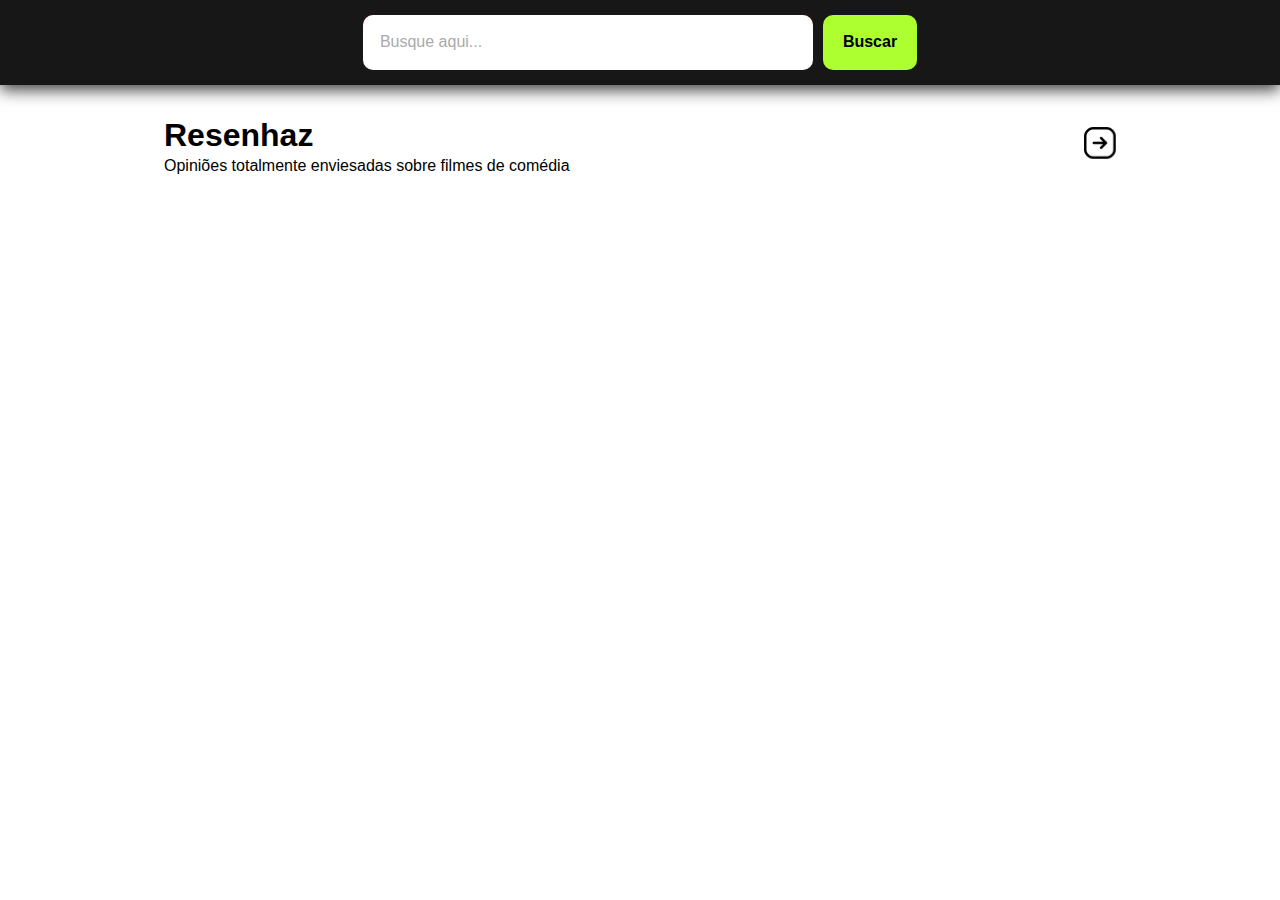
==== index.html @ 38919706 "Add files via upload" ====
<!DOCTYPE html>
<html lang="en">

<head>
    <meta charset="UTF-8">
    <meta name="viewport" content="width=device-width, initial-scale=1.0">
    <title>Resenhaz</title>

    <link rel="stylesheet" href="styles.css">
    <script src="script_general.js" defer></script>
    <script src="script_header.js" defer></script>
    <script src="script_search.js" defer></script>
</head>

<body>

    <div id="header">
        <div id="fakeSearch">
            <input type="text" id="search" placeholder="Busque aqui..." oninput="checkVazio(this)" autocomplete="off">
            <div id="sugestoes">
                <div class="sugestao" onclick="getThisSugestion(this)">Gente grande</div>
                <div class="sugestao" onclick="getThisSugestion(this)">As branquelas</div>
                <div class="sugestao" onclick="getThisSugestion(this)">Todo mundo em pânico</div>
                <div class="sugestao" onclick="getThisSugestion(this)">Deu a louca na chapeuzinho</div>
                <div class="sugestao" onclick="getThisSugestion(this)">Carros 2</div>
            </div>
            <div id="searchAlert">
                <p>Preencha o campo.</p>
            </div>
        </div>
        <button onclick="search()">Buscar</button>
    </div>

    <div id="content_body">

        <div id="content_topo">
            <div id="title">
                <h1>Resenhaz</h1>
                <p>Opiniões totalmente enviesadas sobre filmes de comédia</p>
            </div>

            <div id="searchResults">
                <h2>
                    Resultados para a busca:&nbsp;<span id="searchName"></span>
                </h2>
            </div>

            <div id="flow" onclick="changeFlow()">
                <svg width="auto" height="auto" viewBox="0 0 129 129" fill="none" xmlns="http://www.w3.org/2000/svg"
                    xmlns:xlink="http://www.w3.org/1999/xlink">
                    <rect x="0.0908203" y="0.136353" width="128" height="128" fill="url(#pattern0_2_2)" />
                    <defs>
                        <pattern id="pattern0_2_2" patternContentUnits="objectBoundingBox" width="1" height="1">
                            <use xlink:href="#image0_2_2" transform="scale(0.0078125)" />
                        </pattern>
                        <image id="image0_2_2" width="128" height="128"
                            xlink:href="[data-uri]" />
                    </defs>
                </svg>

            </div>
        </div>

        <div id="content" class="">

            <div class="item">
                <img src="https://br.web.img3.acsta.net/pictures/210/299/21029996_20130821205722213.jpg" alt="">

                <h2>
                    Gente grande
                </h2>
            </div>

            <div class="item">
                <img src="https://encrypted-tbn0.gstatic.com/images?q=tbn:ANd9GcQiAyFkxkK-JiVvgORqcIZDsI1kruaY1raoOg&s"
                    alt="">

                <h2>
                    As branquelas
                </h2>
            </div>

            <div class="item">
                <img src="https://br.web.img3.acsta.net/pictures/210/299/21029996_20130821205722213.jpg" alt="">

                <h2>
                    Gente grande
                </h2>
            </div>

            <div class="item">
                <img src="https://encrypted-tbn0.gstatic.com/images?q=tbn:ANd9GcQiAyFkxkK-JiVvgORqcIZDsI1kruaY1raoOg&s"
                    alt="">

                <h2>
                    As branquelas
                </h2>
            </div>

            <div class="item">
                <img src="https://encrypted-tbn0.gstatic.com/images?q=tbn:ANd9GcQiAyFkxkK-JiVvgORqcIZDsI1kruaY1raoOg&s"
                    alt="">

                <h2>
                    Todo mundo em pânico
                </h2>
            </div>

            <div class="item">
                <img src="https://br.web.img3.acsta.net/pictures/210/299/21029996_20130821205722213.jpg" alt="">

                <h2>
                    Click
                </h2>
            </div>

            <div class="item">
                <img src="https://encrypted-tbn0.gstatic.com/images?q=tbn:ANd9GcQiAyFkxkK-JiVvgORqcIZDsI1kruaY1raoOg&s"
                    alt="">

                <h2>
                    Deu a louca na chapeuzinho vermelho
                </h2>
            </div>

        </div>

        <div id="content_noSearch">
            <p>
                Poxa, parece que ainda não temos essa avaliação :(
            </p>
            <p>
                Revise a pesquisa e tente novamente.
            </p>
        </div>

    </div>

</body>

</html>
---- styles.css ----
body {
    margin: 0;
    background-color: #fff;
    display: flex;
    flex-flow: column;
    justify-content: center;
    align-items: center;
    font-family: Arial, Helvetica, sans-serif;
}

* {
    --webkit-box-sizing: border-box;
    box-sizing: border-box;
    margin: 0;
    padding: 0;
    line-height: 130%;
}

img {
    max-width: 100%;
    user-select: none;
}

:root {
    --numeroItens: 3;
    --gapItens: 20px;
    --totalGap: calc(var(--gapItens) * calc(var(--numeroItens) - 1));
    --widthItens: calc(calc(100% / var(--numeroItens)) - calc(var(--totalGap) / var(--numeroItens)))
}

/*HEADER*/
/*HEADER*/
/*HEADER*/

#header {
    width: 100%;
    display: flex;
    justify-content: center;
    align-items: stretch;
    gap: 10px;
    position: sticky;
    top: 0px;
    background-color: #171717;
    padding: 15px;
    z-index: 10;
    box-shadow: 0 5px 15px 0 rgba(0, 0, 0, 0.75);
}

#fakeSearch {
    width: 100%;
    max-width: 450px;
    display: flex;
    flex-flow: column;
    justify-content: flex-start;
    align-items: center;
    position: relative;
}

#sugestoes {
    width: calc(100% - 20px);
    border-radius: 10px;
    position: absolute;
    left: 10px;
    top: 54px;
    background-color: #FFF;
    box-shadow: 0 10px 10px 0 rgba(0, 0, 0, 0.5);
    overflow: hidden;
    border: solid 1px rgba(0, 0, 0, 0.1);
    display: none;
    flex-flow: column;
    justify-content: flex-start;
    align-items: flex-start;
}

.sugestao {
    width: 100%;
    display: flex;
    flex-flow: row;
    justify-content: flex-start;
    align-items: center;
    padding: 15px;
    border-bottom: solid 1px rgba(0, 0, 0, 0.1);
    cursor: pointer;
    background-color: #fff;
}

.sugestao:last-of-type {
    border: none;
}

.sugestao:hover {
    background-color: #eee;
}

#header input {
    width: 100%;
    display: flex;
    border: none;
    padding: 15px;
    border-radius: 10px;
    font-size: 16px;
    color: #000;
    z-index: 11;
    border: solid 2px rgba(0, 0, 0, 0);
    transition: .25s;
}

#header input::placeholder {
    color: #aaa;
}

#header button {
    color: #000;
    font-size: 16px;
    background-color: greenyellow;
    border: none;
    display: flex;
    justify-content: center;
    align-items: center;
    padding: 5px 20px;
    border-radius: 10px;
    cursor: pointer;
    transition: .25s;
    flex-shrink: 0;
    font-weight: 600;
}

#header button:hover {
    background-color: green;
    color: #fff;
}

#searchAlert {
    width: 100%;
    display: flex;
    justify-content: flex-start;
    align-items: center;
    padding: 10px 15px;
    padding-top: 20px;
    border-radius: 10px;
    background-color: rgb(200, 0, 0);
    position: absolute;
    top: 0px;
    z-index: 10;
    transition: .25s;

    & p {
        color: #FFF;
    }
}

/*HEADER*/
/*HEADER*/
/*HEADER*/




/*BODY*/
/*BODY*/
/*BODY*/

#content_body {
    width: 94%;
    max-width: 992px;
    display: flex;
    flex-flow: column;
    justify-content: center;
    align-items: center;
    padding: 30px 20px;
    gap: 40px;
}

#content_topo {
    width: 100%;
    display: flex;
    flex-flow: row;
    justify-content: space-between;
    align-items: center;
    gap: 20px;
    position: relative;
}

#content_topo.searchResults #searchResults {
    display: flex;
}

#searchResults {
    display: none;
}

#content_topo.searchResults #title {
    display: none;
}

#flow {
    width: 32px;
    cursor: pointer;
}

#content {
    width: 100%;
    display: flex;
    flex-flow: row wrap;
    justify-content: flex-start;
    align-items: stretch;
    gap: var(--gapItens);
}

#content.collumn {
    flex-flow: column;
}

#content.collumn .item {
    width: 100%;
    flex-flow: row;
    justify-content: flex-start;

    & img {
        width: 20%;
        border-radius: 10px;
    }
}

.item {
    width: var(--widthItens);
    display: flex;
    flex-flow: column;
    justify-content: flex-start;
    align-items: center;
    background-color: #fff;
    gap: 15px;

    & h2 {
        display: none;
    }
}

.item>img {
    width: 100%;
    border-radius: 20px;
}

#content_noSearch {
    width: 100%;
    display: none;
    flex-flow: column;
    justify-content: flex-start;
    align-items: flex-start;
    gap: 5px;
}

#content_noSearch>p:first-of-type {
    font-size: 32px;
    color: #000;
    font-weight: 600;
}

#content_noSearch>p:last-of-type {
    font-size: 20px;
    color: #909090;
    font-weight: 400;
}

/*BODY*/
/*BODY*/
/*BODY*/
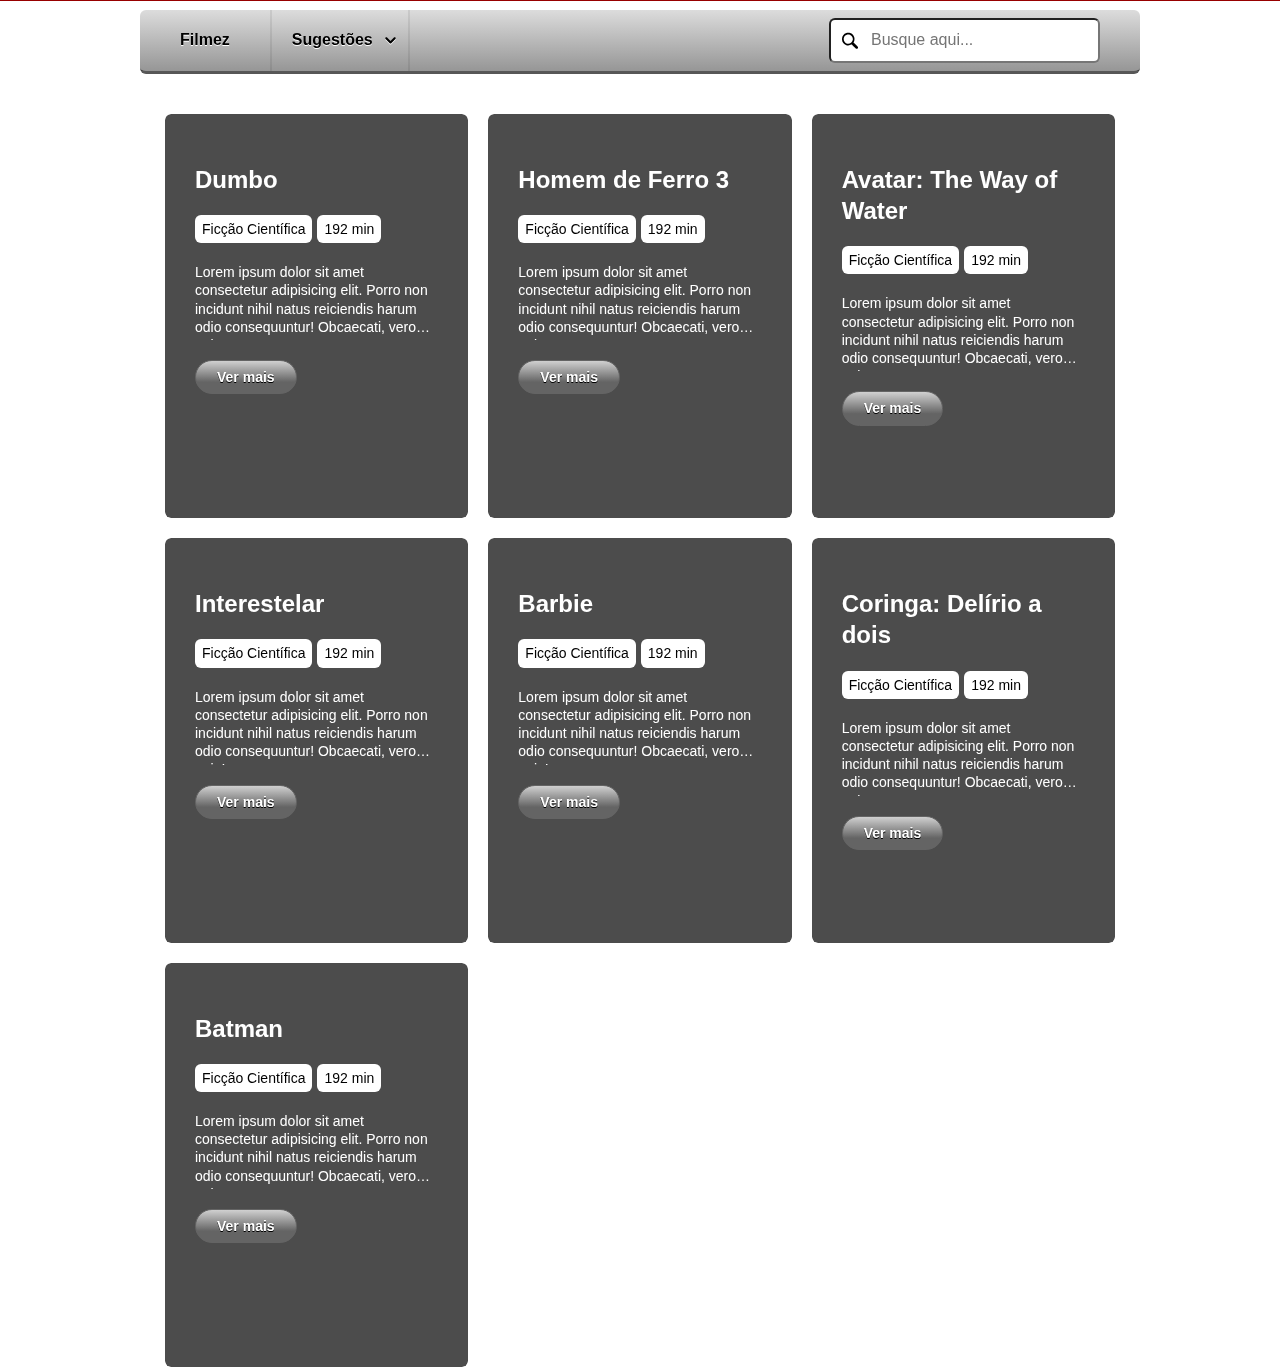
==== commit ba137817: "v.0.0.01 - mudança visual e reinicio do JS" ====
--- a/index.html
+++ b/index.html
@@ -4,9 +4,15 @@
 <head>
     <meta charset="UTF-8">
     <meta name="viewport" content="width=device-width, initial-scale=1.0">
-    <title>Resenhaz</title>
-
-    <link rel="stylesheet" href="styles.css">
+    <title>Filmez</title>
+
+    <link rel="icon" type="image/x-icon" href="/images/favicon-filmes.png">
+
+    <link rel="stylesheet" href="styles_general.css">
+    <link rel="stylesheet" href="styles_header.css">
+    <link rel="stylesheet" href="styles_content.css">
+
+
     <script src="script_general.js" defer></script>
     <script src="script_header.js" defer></script>
     <script src="script_search.js" defer></script>
@@ -14,124 +20,244 @@
 
 <body>
 
+    <div id="searchAlert">
+        <p>Revise sua busca e tente novamente.</p>
+    </div>
+
     <div id="header">
+
+        <div>
+            <div class="header_item">
+                <h1>Filmez</h1>
+            </div>
+
+            <div id="fakeSelect">
+                <svg width="auto" height="auto" viewBox="0 0 21 13" fill="none" xmlns="http://www.w3.org/2000/svg">
+                    <path
+                        d="M9.08588 11.6924L1.30771 3.91421C0.526662 3.13317 0.526662 1.86683 1.30771 1.08579C2.08876 0.304738 3.35509 0.304738 4.13614 1.08579L10.5001 7.44975L16.8641 1.08579C17.6451 0.304738 18.9114 0.304738 19.6925 1.08579C20.4735 1.86683 20.4735 3.13317 19.6925 3.91421L11.9143 11.6924C11.1333 12.4734 9.86693 12.4734 9.08588 11.6924Z"
+                        fill="#D9D9D9" />
+                </svg>
+
+                <select name="" id="sugestoes" class="header_item" onchange="teste(this)">
+                    <option value="sugestao" selected disabled>Sugestões</option>
+                    <optgroup label="Mais vistos:">
+                        <option value="1">Opção 1</option>
+                        <option value="2">Opção 2</option>
+                        <option value="3">Opção 3</option>
+                    </optgroup>
+                    <optgroup label="Últimos adicionados:">
+                        <option value="4">Opção 4</option>
+                        <option value="5">Opção 5</option>
+                        <option value="6">Opção 6</option>
+                    </optgroup>
+                </select>
+            </div>
+        </div>
+
         <div id="fakeSearch">
-            <input type="text" id="search" placeholder="Busque aqui..." oninput="checkVazio(this)" autocomplete="off">
-            <div id="sugestoes">
-                <div class="sugestao" onclick="getThisSugestion(this)">Gente grande</div>
-                <div class="sugestao" onclick="getThisSugestion(this)">As branquelas</div>
-                <div class="sugestao" onclick="getThisSugestion(this)">Todo mundo em pânico</div>
-                <div class="sugestao" onclick="getThisSugestion(this)">Deu a louca na chapeuzinho</div>
-                <div class="sugestao" onclick="getThisSugestion(this)">Carros 2</div>
-            </div>
-            <div id="searchAlert">
-                <p>Preencha o campo.</p>
-            </div>
-        </div>
-        <button onclick="search()">Buscar</button>
+            <input type="text" id="search" placeholder="Busque aqui..." autocomplete="off" oninput="search()">
+            <button onclick="search()">
+                <svg width="auto" height="auto" viewBox="0 0 20 21" fill="none" xmlns="http://www.w3.org/2000/svg">
+                    <path fill-rule="evenodd" clip-rule="evenodd"
+                        d="M5.43109 1.26725C2.11649 2.30901 -0.00517083 5.24639 -0.00829736 8.79782C-0.0114239 12.3185 2.13009 15.2618 5.43922 16.2845C7.35875 16.8777 10.1532 16.5963 11.6796 15.6562C12.2813 15.2855 12.3403 15.2754 12.3403 15.5422C12.3403 15.6531 13.5232 16.9193 14.9692 18.3561L17.598 20.9686H18.3423C18.9563 20.9686 19.1663 20.8887 19.5433 20.5117C19.9204 20.1346 20.0003 19.9247 20.0003 19.3106V18.5664L17.3877 15.9376C15.9509 14.4915 14.6847 13.3086 14.5738 13.3086C14.307 13.3086 14.3172 13.2497 14.6878 12.648C15.628 11.1216 15.9093 8.32712 15.3161 6.40758C14.5638 3.97373 12.6116 2.01856 10.1856 1.26913C8.89075 0.869244 6.7003 0.868306 5.43109 1.26725ZM6.71953 3.15536C4.88691 3.53164 3.13684 4.99721 2.48152 6.70429C1.70895 8.71715 2.15026 11.0045 3.62176 12.6145C6.82833 16.1231 12.3928 14.5425 13.4419 9.82504C13.8483 7.99727 13.1352 5.95095 11.6038 4.55136C10.3154 3.37375 8.36737 2.81707 6.71953 3.15536Z"
+                        fill="black" />
+                </svg>
+            </button>
+        </div>
     </div>
 
     <div id="content_body">
 
         <div id="content_topo">
-            <div id="title">
-                <h1>Resenhaz</h1>
-                <p>Opiniões totalmente enviesadas sobre filmes de comédia</p>
-            </div>
-
-            <div id="searchResults">
-                <h2>
-                    Resultados para a busca:&nbsp;<span id="searchName"></span>
-                </h2>
-            </div>
-
-            <div id="flow" onclick="changeFlow()">
-                <svg width="auto" height="auto" viewBox="0 0 129 129" fill="none" xmlns="http://www.w3.org/2000/svg"
-                    xmlns:xlink="http://www.w3.org/1999/xlink">
-                    <rect x="0.0908203" y="0.136353" width="128" height="128" fill="url(#pattern0_2_2)" />
-                    <defs>
-                        <pattern id="pattern0_2_2" patternContentUnits="objectBoundingBox" width="1" height="1">
-                            <use xlink:href="#image0_2_2" transform="scale(0.0078125)" />
-                        </pattern>
-                        <image id="image0_2_2" width="128" height="128"
-                            xlink:href="[data-uri]" />
-                    </defs>
-                </svg>
-
-            </div>
+
         </div>
 
         <div id="content" class="">
 
             <div class="item">
-                <img src="https://br.web.img3.acsta.net/pictures/210/299/21029996_20130821205722213.jpg" alt="">
-
-                <h2>
-                    Gente grande
-                </h2>
-            </div>
-
-            <div class="item">
-                <img src="https://encrypted-tbn0.gstatic.com/images?q=tbn:ANd9GcQiAyFkxkK-JiVvgORqcIZDsI1kruaY1raoOg&s"
+                <img src="https://sm.ign.com/t/ign_br/screenshot/default/dr-upuaw4aebypb_93kf.960.jpg" alt="">
+
+                <div class="itemDescription">
+                    <h2>
+                        Dumbo
+                    </h2>
+
+                    
+                    <div class="itemTags">
+                        <p>Ficção Científica</p>
+
+                        <p>192 min</p>
+                    </div>
+
+                    <p class="itemResume">
+                        Lorem ipsum dolor sit amet consectetur adipisicing elit. Porro non incidunt nihil natus
+                        reiciendis harum odio consequuntur! Obcaecati, vero quia!
+                    </p>
+
+                    <div class="itemCTA">
+                        <p>Ver mais</p>
+                    </div>
+                </div>
+            </div>
+
+            <div class="item">
+                <img src="https://www.guiadasemana.com.br/contentFiles/system/pictures/2013/2/68108/cropped/novo-poster.jpg"
                     alt="">
 
-                <h2>
-                    As branquelas
-                </h2>
-            </div>
-
-            <div class="item">
-                <img src="https://br.web.img3.acsta.net/pictures/210/299/21029996_20130821205722213.jpg" alt="">
-
-                <h2>
-                    Gente grande
-                </h2>
-            </div>
-
-            <div class="item">
-                <img src="https://encrypted-tbn0.gstatic.com/images?q=tbn:ANd9GcQiAyFkxkK-JiVvgORqcIZDsI1kruaY1raoOg&s"
+                <div class="itemDescription">
+                    <h2>
+                        Homem de Ferro 3
+                    </h2>
+
+                    
+                    <div class="itemTags">
+                        <p>Ficção Científica</p>
+
+                        <p>192 min</p>
+                    </div>
+
+                    <p class="itemResume">
+                        Lorem ipsum dolor sit amet consectetur adipisicing elit. Porro non incidunt nihil natus
+                        reiciendis harum odio consequuntur! Obcaecati, vero quia!
+                    </p>
+
+                    <div class="itemCTA">
+                        <p>Ver mais</p>
+                    </div>
+                </div>
+            </div>
+
+            <div class="item">
+                <img src="https://www.europanet.com.br/posteres-filmes-series/img/capas/107168.jpg" alt="">
+
+                <div class="itemDescription">
+                    <h2>
+                        Avatar: The Way of Water
+                    </h2>
+
+                    <div class="itemTags">
+                        <p>Ficção Científica</p>
+
+                        <p>192 min</p>
+                    </div>
+
+                    <p class="itemResume">
+                        Lorem ipsum dolor sit amet consectetur adipisicing elit. Porro non incidunt nihil natus
+                        reiciendis harum odio consequuntur! Obcaecati, vero quia!
+                    </p>
+
+                    <div class="itemCTA">
+                        <p>Ver mais</p>
+                    </div>
+                </div>
+            </div>
+
+            <div class="item">
+                <img src="https://www.designi.com.br/images/preview/10236768.jpg" alt="">
+
+                <div class="itemDescription">
+                    <h2>
+                        Interestelar
+                    </h2>
+
+                    
+                    <div class="itemTags">
+                        <p>Ficção Científica</p>
+
+                        <p>192 min</p>
+                    </div>
+
+                    <p class="itemResume">
+                        Lorem ipsum dolor sit amet consectetur adipisicing elit. Porro non incidunt nihil natus
+                        reiciendis harum odio consequuntur! Obcaecati, vero quia!
+                    </p>
+
+                    <div class="itemCTA">
+                        <p>Ver mais</p>
+                    </div>
+                </div>
+            </div>
+
+            <div class="item">
+                <img src="https://www.europanet.com.br/upload/id_produto/107___/107344g.jpg" alt="">
+
+                <div class="itemDescription">
+                    <h2>
+                        Barbie
+                    </h2>
+
+                    
+                    <div class="itemTags">
+                        <p>Ficção Científica</p>
+
+                        <p>192 min</p>
+                    </div>
+
+                    <p class="itemResume">
+                        Lorem ipsum dolor sit amet consectetur adipisicing elit. Porro non incidunt nihil natus
+                        reiciendis harum odio consequuntur! Obcaecati, vero quia!
+                    </p>
+
+                    <div class="itemCTA">
+                        <p>Ver mais</p>
+                    </div>
+                </div>
+            </div>
+
+            <div class="item">
+                <img src="https://images.squarespace-cdn.com/content/v1/540e5d44e4b03111c0805763/5988ddd5-0d1b-40af-b14e-8c56720270be/BR_BRAZIL_JOKER2_INSTA_VERT_TSR_STANDARD_1638x2048_INTL.jpg"
                     alt="">
 
-                <h2>
-                    As branquelas
-                </h2>
-            </div>
-
-            <div class="item">
-                <img src="https://encrypted-tbn0.gstatic.com/images?q=tbn:ANd9GcQiAyFkxkK-JiVvgORqcIZDsI1kruaY1raoOg&s"
+                <div class="itemDescription">
+                    <h2>
+                        Coringa: Delírio a dois
+                    </h2>
+
+                    
+                    <div class="itemTags">
+                        <p>Ficção Científica</p>
+
+                        <p>192 min</p>
+                    </div>
+
+                    <p class="itemResume">
+                        Lorem ipsum dolor sit amet consectetur adipisicing elit. Porro non incidunt nihil natus
+                        reiciendis harum odio consequuntur! Obcaecati, vero quia!
+                    </p>
+
+                    <div class="itemCTA">
+                        <p>Ver mais</p>
+                    </div>
+                </div>
+            </div>
+
+            <div class="item">
+                <img src="https://uauposters.com.br/media/catalog/product/2/5/259420220222-uau-posters-the-batman-filmes-7.jpg"
                     alt="">
 
-                <h2>
-                    Todo mundo em pânico
-                </h2>
-            </div>
-
-            <div class="item">
-                <img src="https://br.web.img3.acsta.net/pictures/210/299/21029996_20130821205722213.jpg" alt="">
-
-                <h2>
-                    Click
-                </h2>
-            </div>
-
-            <div class="item">
-                <img src="https://encrypted-tbn0.gstatic.com/images?q=tbn:ANd9GcQiAyFkxkK-JiVvgORqcIZDsI1kruaY1raoOg&s"
-                    alt="">
-
-                <h2>
-                    Deu a louca na chapeuzinho vermelho
-                </h2>
-            </div>
-
-        </div>
-
-        <div id="content_noSearch">
-            <p>
-                Poxa, parece que ainda não temos essa avaliação :(
-            </p>
-            <p>
-                Revise a pesquisa e tente novamente.
-            </p>
+                <div class="itemDescription">
+                    <h2>
+                        Batman
+                    </h2>
+
+                    
+                    <div class="itemTags">
+                        <p>Ficção Científica</p>
+
+                        <p>192 min</p>
+                    </div>
+
+                    <p class="itemResume">
+                        Lorem ipsum dolor sit amet consectetur adipisicing elit. Porro non incidunt nihil natus
+                        reiciendis harum odio consequuntur! Obcaecati, vero quia!
+                    </p>
+
+                    <div class="itemCTA">
+                        <p>Ver mais</p>
+                    </div>
+                </div>
+            </div>
+
         </div>
 
     </div>
--- a/styles_general.css
+++ b/styles_general.css
@@ -0,0 +1,30 @@
+body {
+    margin: 0;
+    background-color: #fff;
+    display: flex;
+    flex-flow: column;
+    justify-content: center;
+    align-items: center;
+    gap: 50px;
+}
+
+* {
+    --webkit-box-sizing: border-box;
+    box-sizing: border-box;
+    margin: 0;
+    padding: 0;
+    line-height: 130%;
+    font-family: 'SF Pro Display', Arial, Helvetica, sans-serif;
+}
+
+img {
+    max-width: 100%;
+    user-select: none;
+}
+
+:root {
+    --numeroItens: 3;
+    --gapItens: 20px;
+    --totalGap: calc(var(--gapItens) * calc(var(--numeroItens) - 1));
+    --widthItens: calc(calc(100% / var(--numeroItens)) - calc(var(--totalGap) / var(--numeroItens)))
+}--- a/styles_header.css
+++ b/styles_header.css
@@ -0,0 +1,148 @@
+#searchAlert {
+    width: 100%;
+    display: flex;
+    justify-content: center;
+    align-items: center;
+    padding: 10px;
+    background: linear-gradient(0deg, rgba(150,0,0,1) 0%, rgba(255,0,0,1) 100%);
+    color: #FFF;
+    font-weight: 400;
+    position: absolute;
+    top: -40px;
+    transition: .25s;
+}
+
+#header {
+    width: calc(100% - 20px);
+    max-width: 1000px;
+    display: flex;
+    flex-flow: row;
+    justify-content: space-between;
+    align-items: center;
+    background: linear-gradient(0deg, rgba(150,150,150,1) 0%, rgba(220,220,220,1) 100%);
+    position: sticky;
+    top: 10px;
+    border-radius: 6px;
+    padding: 0 40px;
+    border-bottom: solid 3px rgba(0, 0, 0, .6);
+    z-index: 50;
+}
+
+#header>div:first-of-type {
+    display: flex;
+    flex-flow: row;
+    justify-content: center;
+    align-items: center;
+    gap: 40px;
+}
+
+.header_item {
+    position: relative;
+    padding: 20px;
+    padding-right: 35px;
+    cursor: pointer;
+    border-radius: 6px 0 0 6px;
+
+    & h1 {
+        font-size: 16px;
+        filter: drop-shadow(0 1px 0.5px rgba(255, 255, 255, 1));
+
+    }
+}
+
+#header>div>.header_item:first-of-type {
+    padding: 20px 0;
+    cursor: default;
+}
+
+#fakeSelect {
+    position: relative;
+    border-right: solid 2px rgba(0, 0, 0, 0.075);
+    border-left: solid 2px rgba(0, 0, 0, 0.075);
+}
+
+#fakeSelect>svg {
+    position: absolute;
+    right: 10px;
+    top: calc(50% - 3px);
+    height: 7px;
+    width: 15px;
+    z-index: 2;
+
+    & path {
+        fill: #000;
+    }
+}
+
+#sugestoes {
+    appearance: none; /* Para navegadores modernos */
+    -webkit-appearance: none; /* Para navegadores baseados no WebKit (Chrome, Safari) */
+    -moz-appearance: none; /* Para Firefox */
+    background-color: unset;
+    border: none;
+    font-size: 16px;
+    color: #000;
+    font-weight: 600;
+    border-radius: 0;
+    filter: drop-shadow(0 1px 0.5px rgba(255, 255, 255, 1));
+}
+
+#fakeSelect svg {
+    pointer-events: none;
+    filter: drop-shadow(0 1px 0.5px rgba(255, 255, 255, 1));
+}
+
+#fakeSelect:hover svg {
+    filter: drop-shadow(0 1px 0.5px rgba(0, 0, 0, 1));
+}
+
+#fakeSelect:hover {
+    background: linear-gradient(0deg, rgba(80,80,80,1) 0%, rgba(17,17,17,1) 100%);
+}
+
+#fakeSelect:hover svg path {
+    fill: #FFF;
+}
+
+#fakeSelect:hover #sugestoes {
+    color: #FFF;
+    filter: drop-shadow(0 1px 0.5px rgba(0, 0, 0, 1));
+}
+
+#fakeSelect select optgroup,
+#fakeSelect select option {
+    color: #000;
+}
+
+#fakeSelect select>option:first-of-type {
+    display: none;
+}
+
+#fakeSearch {
+    display: flex;
+    flex-flow: row;
+    justify-content: center;
+    align-items: center;
+    position: relative;
+}
+
+#fakeSearch>input {
+    padding: 10px 20px;
+    padding-left: 40px;
+    border-radius: 6px;
+    font-size: 16px;
+}
+
+#fakeSearch>button {
+    border: none;
+    background: transparent;
+    position: absolute;
+    left: 0;
+    cursor: pointer;
+    width: 41px;
+    height: 41px;
+}
+
+#fakeSearch>button>svg {
+    width: 16px;
+}--- a/styles_content.css
+++ b/styles_content.css
@@ -0,0 +1,106 @@
+#content_body {
+    width: calc(100% - 50px);
+    max-width: 950px;
+}
+
+#content {
+    width: 100%;
+    display: flex;
+    flex-flow: row wrap;
+    justify-content: flex-start;
+    align-items: stretch;
+    gap: var(--gapItens);
+}
+
+.item {
+    width: var(--widthItens);
+    display: flex;
+    flex-flow: column;
+    justify-content: flex-start;
+    align-items: flex-start;
+    transition: .25s;
+    position: relative;
+    overflow: hidden;
+    border-radius: 6px;
+    aspect-ratio: 3/4;
+    cursor: pointer;
+}
+
+.item h2 {
+    color: #FFF;
+    font-size: 24px;
+}
+
+.item>img {
+    z-index: 1;
+    aspect-ratio: 3/4;
+    user-select: none;
+    -webkit-user-drag: none;
+}
+
+.itemDescription {
+    width: 100%;
+    aspect-ratio: 3/4;
+    display: flex;
+    flex-flow: column;
+    justify-content: flex-start;
+    align-items: flex-start;
+    gap: 20px;
+    background-color: rgba(0, 0, 0, 0.7);
+    position: absolute;
+    z-index: 0;
+    padding: 50px 30px;
+    backdrop-filter: blur(5px);
+    -webkit-backdrop-filter: blur(5px);
+}
+
+.item:hover .itemDescription {
+    z-index: 1;
+}
+
+.itemTags {
+    width: 100%;
+    display: flex;
+    flex-flow: row wrap;
+    justify-content: flex-start;
+    align-items: flex-start;
+    gap: 5px;
+}
+
+.itemTags>p {
+    font-size: 14px;
+    padding: 5px 7px;
+    background: #FFF;
+    border-radius: 6px;
+}
+
+.itemResume {
+    color: #FFF;
+    font-size: 14px;
+    height: 5.5em;
+    overflow: hidden;
+    -webkit-line-clamp: 4;
+    display: -webkit-box;
+    -webkit-box-orient: vertical;
+}
+
+.itemCTA {
+    display: flex;
+    justify-content: center;
+    align-items: center;
+    padding: 7px 21px;
+    border-radius: 50px;
+    background: linear-gradient(180deg, #D0D0D0 0%, #646464 66%);
+    border: solid 1px #646464;
+
+    & p {
+        color: #FFF;
+        font-size: 14px;
+        font-weight: 600;
+        filter: drop-shadow(0 1px 0.5px rgba(0, 0, 0, 1));
+    }
+}
+
+.itemCTA:hover {
+    background: linear-gradient(0deg, rgba(80,80,80,1) 0%, rgba(17,17,17,1) 100%);
+}